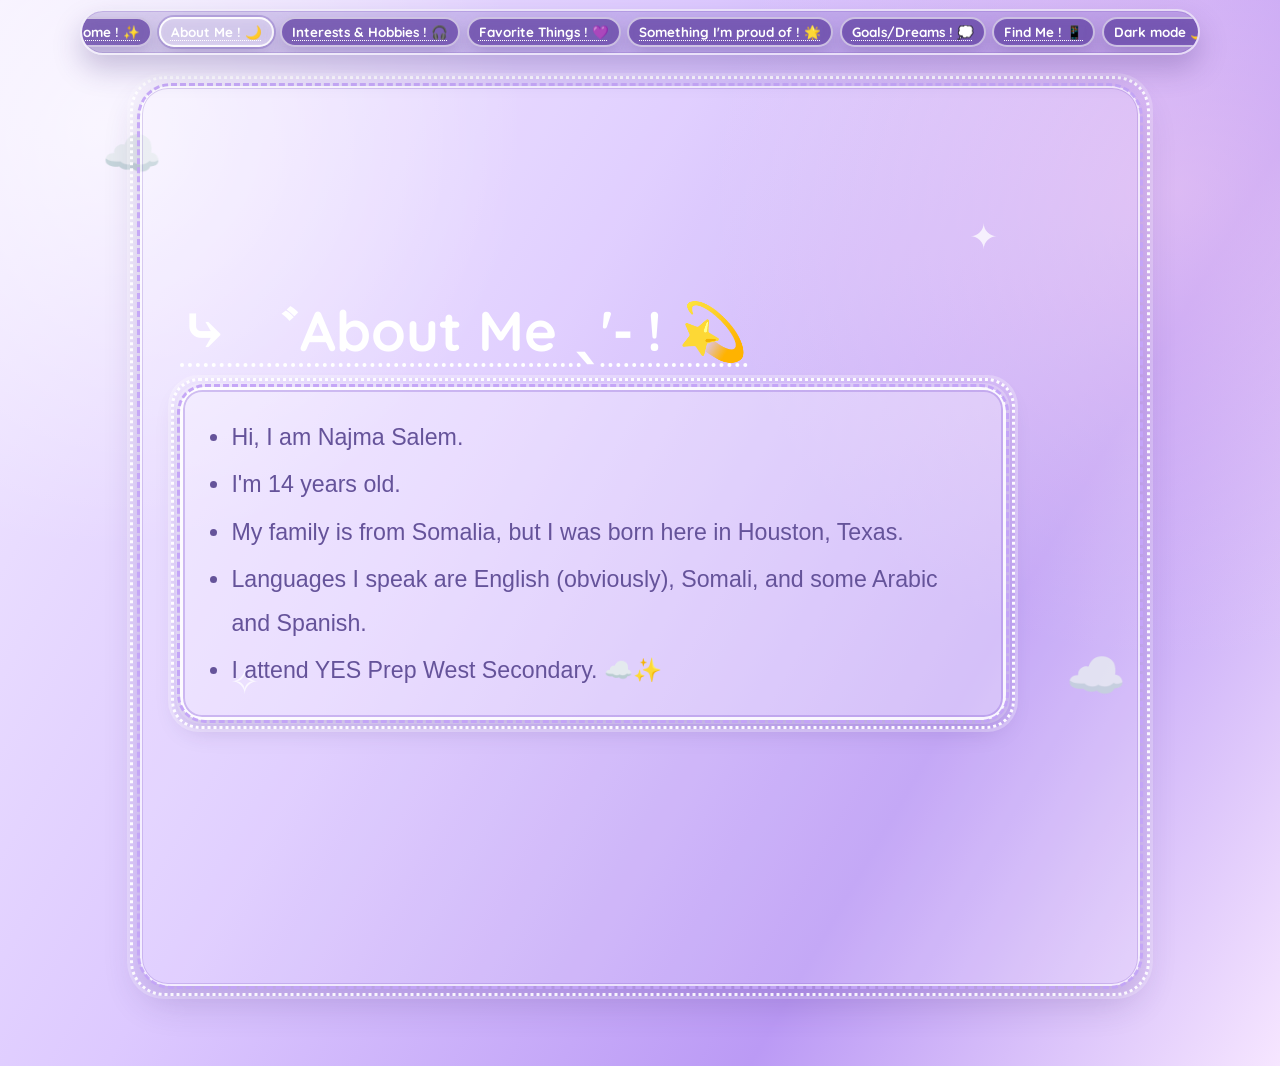
==== about.html @ e655408f "Implement page transitions, theme toggle, and add new content pages" ====
<!doctype html>
<html lang="en">
<head>
	<meta charset="utf-8" />
	<meta name="viewport" content="width=device-width,initial-scale=1" />
	<title>About Me | Najma Salem</title>
	<link rel="stylesheet" href="styles.css?v=20260612-4">
</head>
<body>
	<aside class="side-tab" aria-label="Section navigation">
		<a href="index.html" class="tab-link" data-page="index.html">Home ! ✨</a>
		<a href="about.html" class="tab-link" data-page="about.html">About Me ! 🌙</a>
		<a href="interests.html" class="tab-link" data-page="interests.html">Interests &amp; Hobbies ! 🎧</a>
		<a href="favorites.html" class="tab-link" data-page="favorites.html">Favorite Things ! 💜</a>
		<a href="proud.html" class="tab-link" data-page="proud.html">Something I'm proud of ! 🌟</a>
		<a href="goals.html" class="tab-link" data-page="goals.html">Goals/Dreams ! 💭</a>
		<a href="find-me.html" class="tab-link" data-page="find-me.html">Find Me ! 📱</a>
		<button id="theme-toggle" class="theme-toggle" type="button" aria-pressed="false">Dark mode 🌙</button>
	</aside>

	<div class="dream-cloud dream-cloud-one" aria-hidden="true">☁️</div>
	<div class="dream-cloud dream-cloud-two" aria-hidden="true">☁️</div>
	<div class="dream-star dream-star-one" aria-hidden="true">✦</div>
	<div class="dream-star dream-star-two" aria-hidden="true">✧</div>

	<main class="page-content">
		<section class="panel about-panel">
			<h2>⤷ ゛About Me ˎˊ˗ ! 💫</h2>
			<ul class="about-list">
				<li>Hi, I am Najma Salem.</li>
				<li>I'm 14 years old.</li>
				<li>My family is from Somalia, but I was born here in Houston, Texas.</li>
				<li>Languages I speak are English (obviously), Somali, and some Arabic and Spanish.</li>
				<li>I attend YES Prep West Secondary. ☁️✨</li>
			</ul>
		</section>
	</main>

	<script src="script.js?v=20260612-2"></script>
</body>
</html>
---- styles.css ----
@import url("https://fonts.cdnfonts.com/css/bittermilk");
@import url("https://fonts.cdnfonts.com/css/jojoba");
@import url("https://fonts.googleapis.com/css2?family=Quicksand:wght@400;500;700&display=swap");

:root {
  --lavender-1: #f3ecff;
  --lavender-2: #ddc9ff;
  --lavender-3: #bb9af5;
  --lavender-4: #8d6bcf;
  --dream-pink: #f6e6ff;
  --panel-bg: rgba(255, 255, 255, 0.28);
  --frame-border: rgba(255, 255, 255, 0.62);
  --frame-inner: rgba(128, 94, 194, 0.25);
  --lace-1: rgba(255, 255, 255, 0.88);
  --lace-2: rgba(195, 164, 247, 0.75);
  --text-main: #65539a;
  --text-soft: #7a67ae;
  --white: #ffffff;
}

body[data-theme="dark"] {
  --lavender-1: #161423;
  --lavender-2: #1f1b34;
  --lavender-3: #312552;
  --lavender-4: #4a3a79;
  --dream-pink: #20172f;
  --panel-bg: rgba(30, 24, 48, 0.76);
  --frame-border: rgba(192, 168, 255, 0.52);
  --frame-inner: rgba(170, 130, 255, 0.25);
  --lace-1: rgba(226, 210, 255, 0.72);
  --lace-2: rgba(171, 136, 245, 0.68);
  --text-main: #e7dcff;
  --text-soft: #cfbefd;
  --white: #f8f3ff;
}

* {
  box-sizing: border-box;
}

html {
  scroll-behavior: smooth;
}

body {
  margin: 0;
  min-height: 100vh;
  font-family: "Jojoba", "Trebuchet MS", sans-serif;
  color: var(--text-main);
  overflow-x: hidden;
  background:
    radial-gradient(circle at 8% 12%, rgba(255, 255, 255, 0.65) 0%, rgba(255, 255, 255, 0) 28%),
    radial-gradient(circle at 92% 18%, rgba(255, 218, 242, 0.45) 0%, rgba(255, 255, 255, 0) 32%),
    linear-gradient(120deg, var(--lavender-1) 0%, var(--lavender-2) 38%, var(--lavender-3) 72%, var(--dream-pink) 100%);
}

.side-tab,
.page-content,
.dream-cloud,
.dream-star {
  transition: opacity 0.26s ease, filter 0.26s ease, transform 0.26s ease;
}

body.page-transitioning .side-tab,
body.page-transitioning .page-content,
body.page-transitioning .dream-cloud,
body.page-transitioning .dream-star {
  opacity: 0;
  filter: blur(6px);
}

body.page-transitioning .page-content {
  transform: translateY(12px) scale(0.99);
}

body.page-transitioning .side-tab {
  transform: translateX(-50%) translateY(-6px);
}

.dream-cloud,
.dream-star {
  position: fixed;
  pointer-events: none;
  z-index: 1;
  opacity: 0.8;
}

.dream-cloud {
  font-size: clamp(1.8rem, 4vw, 3rem);
  animation: floatCloud 7s ease-in-out infinite;
}

.dream-star {
  color: rgba(255, 255, 255, 0.95);
  font-size: clamp(1.4rem, 3vw, 2.2rem);
  animation: twinkle 3s ease-in-out infinite;
}

.dream-cloud-one {
  top: 14%;
  left: 8%;
}

.dream-cloud-two {
  top: 72%;
  right: 12%;
  animation-delay: 1.3s;
}

.dream-star-one {
  top: 24%;
  right: 22%;
}

.dream-star-two {
  bottom: 22%;
  left: 18%;
  animation-delay: 1.1s;
}

.side-tab {
  position: fixed;
  top: 0.55rem;
  left: 50%;
  transform: translateX(-50%);
  display: flex;
  flex-direction: row;
  flex-wrap: nowrap;
  justify-content: center;
  gap: 0.42rem;
  width: min(1120px, calc(100% - 1.2rem));
  max-height: none;
  overflow-x: auto;
  overflow-y: hidden;
  padding: 0.38rem 0.45rem;
  border: 2px solid var(--frame-border);
  border-radius: 999px;
  background: rgba(112, 82, 180, 0.22);
  box-shadow: inset 0 0 0 1px var(--frame-inner), 0 14px 28px rgba(65, 40, 120, 0.25);
  backdrop-filter: blur(8px);
  z-index: 20;
}

.side-tab::before,
.side-tab::after {
  content: "";
  position: absolute;
  pointer-events: none;
  border-radius: 28px;
}

.side-tab::before {
  inset: -6px;
  border: 2px dotted var(--lace-1);
  box-shadow: 0 0 0 2px rgba(255, 255, 255, 0.2);
}

.side-tab::after {
  inset: -2px;
  border: 2px dashed var(--lace-2);
}

.tab-link {
  text-decoration-line: underline;
  text-decoration-style: dotted;
  text-decoration-color: var(--white);
  text-decoration-thickness: 0.06em;
  text-underline-offset: 0.2em;
  white-space: nowrap;
  color: var(--white);
  font-family: "Quicksand", "Trebuchet MS", sans-serif;
  font-size: 0.84rem;
  font-weight: 700;
  background: rgba(97, 66, 162, 0.72);
  border: 2px solid var(--frame-border);
  border-radius: 999px;
  padding: 0.32rem 0.62rem;
  backdrop-filter: blur(6px);
  box-shadow: inset 0 0 0 1px var(--frame-inner), 0 8px 20px rgba(65, 40, 120, 0.25);
  transition: transform 0.2s ease, background 0.2s ease;
}

.theme-toggle {
  white-space: nowrap;
  color: var(--white);
  font-family: "Quicksand", "Trebuchet MS", sans-serif;
  font-size: 0.84rem;
  font-weight: 700;
  background: rgba(97, 66, 162, 0.72);
  border: 2px solid var(--frame-border);
  border-radius: 999px;
  padding: 0.32rem 0.62rem;
  backdrop-filter: blur(6px);
  box-shadow: inset 0 0 0 1px var(--frame-inner), 0 8px 20px rgba(65, 40, 120, 0.25);
  transition: transform 0.2s ease, background 0.2s ease;
  cursor: pointer;
}

.theme-toggle:hover,
.theme-toggle:focus-visible {
  transform: translateY(-2px);
  background: rgba(93, 64, 156, 0.9);
}

body[data-theme="dark"] .theme-toggle {
  background: rgba(143, 113, 219, 0.35);
}

.tab-link:hover,
.tab-link:focus-visible {
  transform: translateY(-2px);
  background: rgba(93, 64, 156, 0.9);
}

.tab-link.active {
  background: rgba(255, 255, 255, 0.3);
  border-color: rgba(255, 255, 255, 0.9);
  box-shadow: 0 0 0 2px rgba(121, 92, 190, 0.35), 0 10px 24px rgba(65, 40, 120, 0.25);
}

.page-content {
  width: min(1000px, calc(100% - 2rem));
  margin: 0 auto;
  padding: 4.4rem 0 4rem;
  position: relative;
  z-index: 2;
}

.panel {
  position: relative;
  min-height: 100vh;
  display: grid;
  align-content: center;
  padding: 2.4rem;
  margin: 1rem 0;
  border: 2px solid var(--frame-border);
  border-radius: 28px;
  background: rgba(255, 255, 255, 0.14);
  box-shadow: inset 0 0 0 1px var(--frame-inner), 0 16px 36px rgba(58, 35, 105, 0.2);
}

.panel::before,
.panel::after {
  content: "";
  position: absolute;
  pointer-events: none;
  border-radius: 34px;
}

.panel::before {
  inset: -12px;
  border: 3px dotted rgba(255, 255, 255, 0.9);
  box-shadow: 0 0 0 3px rgba(255, 255, 255, 0.22);
}

.panel::after {
  inset: -5px;
  border: 3px dashed rgba(195, 164, 247, 0.92);
}

.home-panel {
  text-align: left;
}

.home-layout {
  display: grid;
  grid-template-columns: minmax(0, 1.15fr) minmax(220px, 0.85fr);
  align-items: center;
  gap: clamp(1.2rem, 4vw, 3.5rem);
}

.home-copy {
  max-width: 42rem;
}

.intro {
  margin: 0;
  font-size: clamp(2.1rem, 4.8vw, 3.4rem);
  color: var(--text-soft);
  letter-spacing: 0.08em;
  text-transform: uppercase;
}

.bubble-name {
  display: inline-block;
  margin: 0.6rem 0 0.6rem -0.35rem;
  font-family: "Bittermilk", "Brush Script MT", cursive;
  font-size: clamp(1.25rem, 4.4vw, 2.8rem);
  font-weight: 900;
  line-height: 1.05;
  color: var(--white);
  letter-spacing: 0.03em;
  text-shadow:
    0 2px 0 rgba(101, 61, 173, 0.9),
    0 6px 0 rgba(101, 61, 173, 0.64),
    0 14px 20px rgba(80, 50, 140, 0.42),
    0 0 24px rgba(255, 255, 255, 0.32);
  -webkit-text-stroke: 2px rgba(129, 92, 201, 0.85);
  animation: nameShimmer 4.8s ease-in-out infinite;
  transition: transform 0.35s ease, text-shadow 0.35s ease, filter 0.35s ease;
}

.bubble-name:hover,
.bubble-name:focus-visible {
  transform: translateY(-5px) rotate(-1deg) scale(1.03);
  filter: brightness(1.08) saturate(1.2);
  text-shadow:
    0 2px 0 rgba(101, 61, 173, 0.95),
    0 9px 0 rgba(101, 61, 173, 0.7),
    0 18px 28px rgba(80, 50, 140, 0.5),
    0 0 30px rgba(255, 255, 255, 0.55);
}

.subtext {
  margin: 1.65rem 0 0;
  font-size: clamp(2rem, 5.8vw, 3rem);
  font-weight: 800;
  color: var(--text-soft);
}

.home-photo {
  position: relative;
  margin: 0;
  justify-self: end;
  width: min(100%, 375px);
  aspect-ratio: 4 / 5;
  border-radius: 24px;
  overflow: visible;
  border: 3px solid rgba(255, 255, 255, 0.78);
  box-shadow: 0 18px 36px rgba(58, 35, 105, 0.28);
  background: rgba(255, 255, 255, 0.26);
  transform: translateX(-0.35rem);
}

.photo-lace {
  position: absolute;
  inset: -18px;
  pointer-events: none;
  border-radius: 35px;
  border: 2px dotted rgba(255, 255, 255, 0.95);
  box-shadow:
    0 0 0 2px rgba(255, 255, 255, 0.35),
    0 0 0 8px rgba(176, 138, 242, 0.2);
  background:
    radial-gradient(circle at 12% 30%, rgba(255, 255, 255, 0.45) 0 6px, transparent 7px),
    radial-gradient(circle at 88% 22%, rgba(255, 255, 255, 0.4) 0 6px, transparent 7px),
    radial-gradient(circle at 22% 86%, rgba(255, 255, 255, 0.32) 0 5px, transparent 6px),
    radial-gradient(circle at 82% 78%, rgba(255, 255, 255, 0.35) 0 6px, transparent 7px);
}

.home-photo::before,
.home-photo::after {
  content: "";
  position: absolute;
  pointer-events: none;
  border-radius: 30px;
}

.home-photo::before {
  inset: -12px;
  border: 3px dotted rgba(255, 255, 255, 0.95);
  box-shadow: 0 0 0 3px rgba(255, 255, 255, 0.24);
}

.home-photo::after {
  inset: -6px;
  border: 3px dashed rgba(195, 164, 247, 0.95);
}

.home-photo img {
  width: 100%;
  height: 100%;
  object-fit: cover;
  display: block;
  border-radius: 20px;
}

.about-panel {
  padding-bottom: 6rem;
}

.about-panel h2 {
  margin: 0 0 1rem;
  font-family: "Quicksand", "Trebuchet MS", sans-serif;
  font-size: clamp(2.3rem, 4.8vw, 3.5rem);
  color: var(--white);
  text-decoration-line: underline;
  text-decoration-style: dotted;
  text-decoration-color: var(--white);
  text-decoration-thickness: 0.07em;
  text-underline-offset: 0.22em;
}

.about-panel p {
  position: relative;
  max-width: 64ch;
  font-size: 1.45rem;
  line-height: 1.9;
  color: var(--text-main);
  background: var(--panel-bg);
  border: 2px solid var(--frame-border);
  border-radius: 22px;
  padding: 1.35rem 1.5rem;
  box-shadow: inset 0 0 0 1px var(--frame-inner), 0 10px 24px rgba(58, 35, 105, 0.18);
}

.about-panel ul.about-list {
  position: relative;
  max-width: 64ch;
  margin: 0;
  padding: 1.35rem 1.5rem 1.35rem 3rem;
  font-size: 1.45rem;
  line-height: 1.9;
  color: var(--text-main);
  background: var(--panel-bg);
  border: 3px solid rgba(255, 255, 255, 0.86);
  border-radius: 22px;
  box-shadow:
    inset 0 0 0 2px rgba(150, 114, 218, 0.38),
    0 10px 24px rgba(58, 35, 105, 0.18),
    0 0 0 4px rgba(255, 255, 255, 0.26);
}

.about-panel ul.about-list li {
  margin: 0.2rem 0;
}

.about-panel p::before,
.about-panel p::after {
  content: "";
  position: absolute;
  pointer-events: none;
  border-radius: 28px;
}

.about-panel p::before {
  inset: -10px;
  border: 2px dotted var(--lace-1);
  box-shadow: 0 0 0 2px rgba(255, 255, 255, 0.25);
}

.about-panel p::after {
  inset: -5px;
  border: 2px dashed var(--lace-2);
}

.about-panel ul.about-list::before,
.about-panel ul.about-list::after {
  content: "";
  position: absolute;
  pointer-events: none;
  border-radius: 28px;
}

.about-panel ul.about-list::before {
  inset: -12px;
  border: 3px dotted rgba(255, 255, 255, 0.95);
  box-shadow: 0 0 0 3px rgba(255, 255, 255, 0.28);
}

.about-panel ul.about-list::after {
  inset: -6px;
  border: 3px dashed rgba(195, 164, 247, 0.95);
}

.about-panel a {
  color: var(--white);
  font-weight: 700;
  text-decoration-color: rgba(255, 255, 255, 0.9);
  text-underline-offset: 0.15em;
}

.about-panel a:hover,
.about-panel a:focus-visible {
  color: #fdf3ff;
}

@keyframes nameShimmer {
  0%,
  100% {
    filter: brightness(1) saturate(1);
    text-shadow:
      0 2px 0 rgba(101, 61, 173, 0.9),
      0 6px 0 rgba(101, 61, 173, 0.64),
      0 14px 20px rgba(80, 50, 140, 0.42),
      0 0 24px rgba(255, 255, 255, 0.32);
  }
  50% {
    filter: brightness(1.06) saturate(1.12);
    text-shadow:
      0 2px 0 rgba(101, 61, 173, 0.95),
      0 7px 0 rgba(101, 61, 173, 0.72),
      0 16px 24px rgba(80, 50, 140, 0.5),
      0 0 30px rgba(255, 255, 255, 0.5);
  }
}

@keyframes floatCloud {
  0%,
  100% {
    transform: translateY(0px);
  }
  50% {
    transform: translateY(-10px);
  }
}

@keyframes twinkle {
  0%,
  100% {
    opacity: 0.4;
    transform: scale(0.95);
  }
  50% {
    opacity: 1;
    transform: scale(1.12);
  }
}

@media (max-width: 760px) {
  .side-tab {
    top: auto;
    bottom: 1rem;
    left: 50%;
    right: auto;
    transform: translateX(-50%);
    flex-direction: row;
    flex-wrap: nowrap;
    max-width: calc(100% - 1rem);
    max-height: none;
    width: auto;
    overflow-x: auto;
    overflow-y: hidden;
    background: rgba(106, 76, 170, 0.25);
    border: 2px solid var(--frame-border);
    border-radius: 999px;
    padding: 0.45rem;
  }

  .side-tab::before,
  .side-tab::after {
    content: none;
  }

  .tab-link {
    padding: 0.55rem 0.9rem;
    font-size: 1rem;
  }

  .theme-toggle {
    padding: 0.55rem 0.9rem;
    font-size: 1rem;
  }

  .tab-link:hover,
  .tab-link:focus-visible {
    transform: none;
  }

  .theme-toggle:hover,
  .theme-toggle:focus-visible {
    transform: none;
  }

  .panel {
    padding: 1.6rem;
  }

  .page-content {
    width: min(1000px, calc(100% - 1.25rem));
    margin: 0 auto;
    padding: 2rem 0 4rem;
  }

  .home-layout {
    grid-template-columns: minmax(0, 1fr) minmax(130px, 220px);
    gap: 1rem;
  }

  .home-copy {
    text-align: left;
  }

  .intro {
    letter-spacing: 0.04em;
    font-size: clamp(1.6rem, 8vw, 2.4rem);
  }

  .home-photo {
    justify-self: end;
    width: min(100%, 240px);
    transform: none;
  }

  .photo-lace {
    inset: -12px;
  }
}

@media (prefers-reduced-motion: reduce) {
  .bubble-name {
    animation: none;
  }

  .side-tab,
  .page-content,
  .dream-cloud,
  .dream-star {
    transition: none;
  }
}
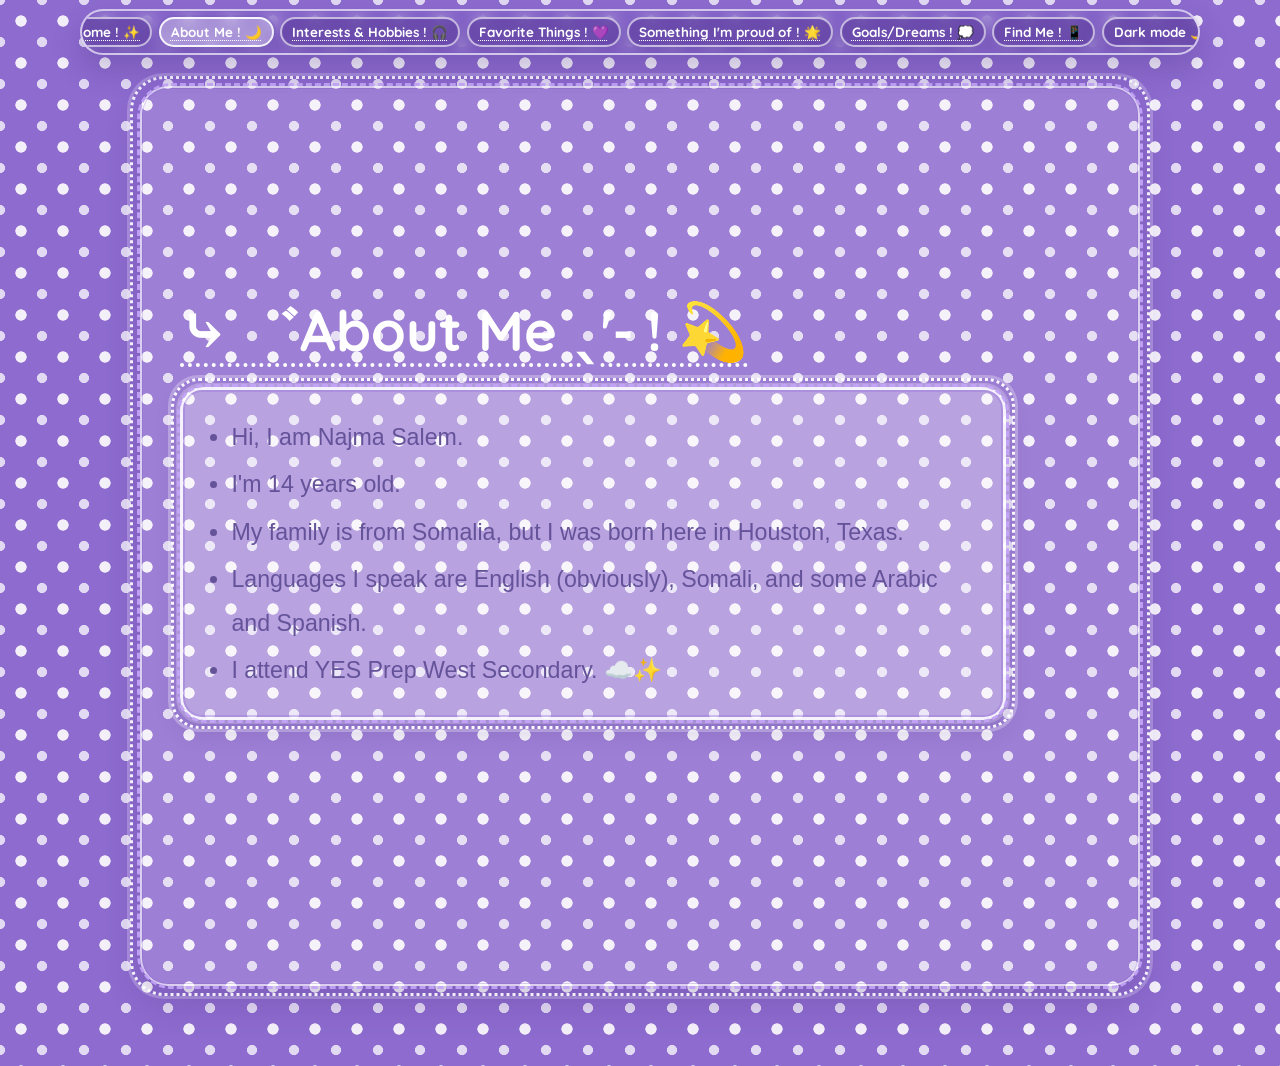
==== commit 59cf18bb: "Update styling and page visuals" ====
--- a/about.html
+++ b/about.html
@@ -18,11 +18,6 @@
 		<button id="theme-toggle" class="theme-toggle" type="button" aria-pressed="false">Dark mode 🌙</button>
 	</aside>
 
-	<div class="dream-cloud dream-cloud-one" aria-hidden="true">☁️</div>
-	<div class="dream-cloud dream-cloud-two" aria-hidden="true">☁️</div>
-	<div class="dream-star dream-star-one" aria-hidden="true">✦</div>
-	<div class="dream-star dream-star-two" aria-hidden="true">✧</div>
-
 	<main class="page-content">
 		<section class="panel about-panel">
 			<h2>⤷ ゛About Me ˎˊ˗ ! 💫</h2>
--- a/styles.css
+++ b/styles.css
@@ -48,10 +48,12 @@
   font-family: "Jojoba", "Trebuchet MS", sans-serif;
   color: var(--text-main);
   overflow-x: hidden;
-  background:
-    radial-gradient(circle at 8% 12%, rgba(255, 255, 255, 0.65) 0%, rgba(255, 255, 255, 0) 28%),
-    radial-gradient(circle at 92% 18%, rgba(255, 218, 242, 0.45) 0%, rgba(255, 255, 255, 0) 32%),
-    linear-gradient(120deg, var(--lavender-1) 0%, var(--lavender-2) 38%, var(--lavender-3) 72%, var(--dream-pink) 100%);
+  background-color: var(--lavender-4);
+  background-image:
+    radial-gradient(circle, rgba(255, 255, 255, 0.9) 18%, rgba(255, 255, 255, 0) 20%),
+    radial-gradient(circle, rgba(255, 255, 255, 0.75) 16%, rgba(255, 255, 255, 0) 18%);
+  background-size: 42px 42px, 42px 42px;
+  background-position: 0 0, 21px 21px;
 }
 
 .side-tab,
@@ -300,8 +302,29 @@
   transition: transform 0.35s ease, text-shadow 0.35s ease, filter 0.35s ease;
 }
 
+.intro,
+.subtext,
+.panel h2 {
+  transition: transform 0.35s ease, text-shadow 0.35s ease, filter 0.35s ease;
+}
+
 .bubble-name:hover,
 .bubble-name:focus-visible {
+  transform: translateY(-5px) rotate(-1deg) scale(1.03);
+  filter: brightness(1.08) saturate(1.2);
+  text-shadow:
+    0 2px 0 rgba(101, 61, 173, 0.95),
+    0 9px 0 rgba(101, 61, 173, 0.7),
+    0 18px 28px rgba(80, 50, 140, 0.5),
+    0 0 30px rgba(255, 255, 255, 0.55);
+}
+
+.intro:hover,
+.intro:focus-visible,
+.subtext:hover,
+.subtext:focus-visible,
+.panel h2:hover,
+.panel h2:focus-visible {
   transform: translateY(-5px) rotate(-1deg) scale(1.03);
   filter: brightness(1.08) saturate(1.2);
   text-shadow:
@@ -379,7 +402,7 @@
   padding-bottom: 6rem;
 }
 
-.about-panel h2 {
+.panel h2 {
   margin: 0 0 1rem;
   font-family: "Quicksand", "Trebuchet MS", sans-serif;
   font-size: clamp(2.3rem, 4.8vw, 3.5rem);
@@ -595,6 +618,7 @@
   .photo-lace {
     inset: -12px;
   }
+
 }
 
 @media (prefers-reduced-motion: reduce) {
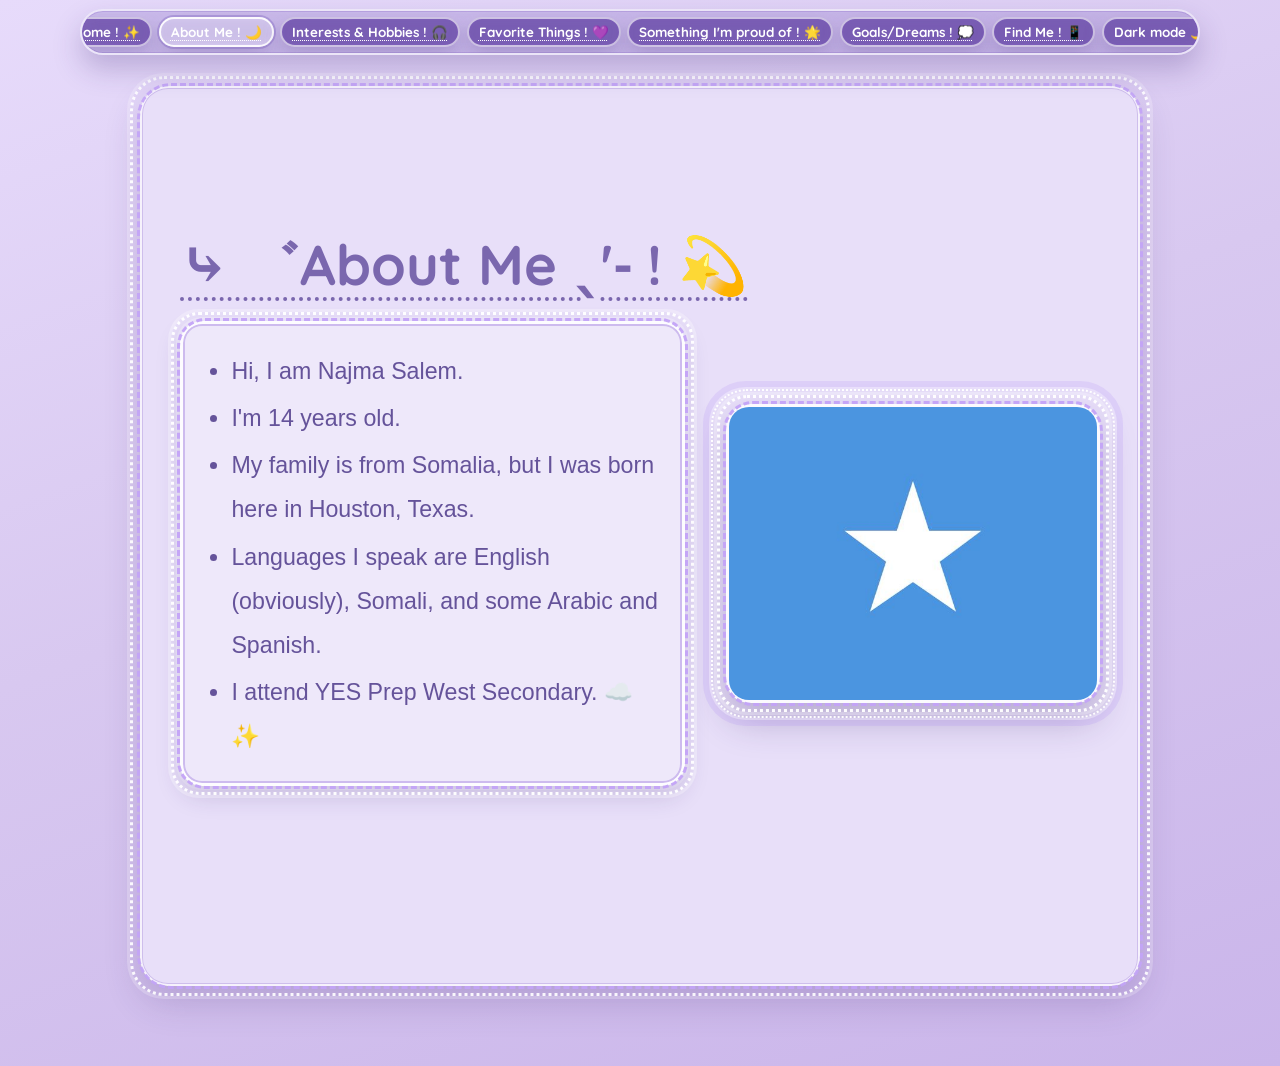
==== commit 891cc9f5: "Update website content and styles" ====
--- a/about.html
+++ b/about.html
@@ -21,13 +21,20 @@
 	<main class="page-content">
 		<section class="panel about-panel">
 			<h2>⤷ ゛About Me ˎˊ˗ ! 💫</h2>
-			<ul class="about-list">
-				<li>Hi, I am Najma Salem.</li>
-				<li>I'm 14 years old.</li>
-				<li>My family is from Somalia, but I was born here in Houston, Texas.</li>
-				<li>Languages I speak are English (obviously), Somali, and some Arabic and Spanish.</li>
-				<li>I attend YES Prep West Secondary. ☁️✨</li>
-			</ul>
+			<div class="about-layout">
+				<ul class="about-list">
+					<li>Hi, I am Najma Salem.</li>
+					<li>I'm 14 years old.</li>
+					<li>My family is from Somalia, but I was born here in Houston, Texas.  </li>
+					<li>Languages I speak are English (obviously), Somali, and some Arabic and Spanish.</li>
+					<li>I attend YES Prep West Secondary. ☁️✨</li>
+				</ul>
+
+				<figure class="home-photo about-photo">
+					<span class="photo-lace" aria-hidden="true"></span>
+					<img src="pictures/5ta Somali.jpg" alt="Najma in Somali cultural attire" loading="lazy">
+				</figure>
+			</div>
 		</section>
 	</main>
 
--- a/styles.css
+++ b/styles.css
@@ -8,6 +8,8 @@
   --lavender-3: #bb9af5;
   --lavender-4: #8d6bcf;
   --dream-pink: #f6e6ff;
+  --page-bg: linear-gradient(160deg, #e7dbfb 0%, #d8c8f0 45%, #cab5ea 100%);
+  --panel-solid: #e8dff9;
   --panel-bg: rgba(255, 255, 255, 0.28);
   --frame-border: rgba(255, 255, 255, 0.62);
   --frame-inner: rgba(128, 94, 194, 0.25);
@@ -24,6 +26,8 @@
   --lavender-3: #312552;
   --lavender-4: #4a3a79;
   --dream-pink: #20172f;
+  --page-bg: linear-gradient(165deg, #131022 0%, #1a1430 46%, #241a42 100%);
+  --panel-solid: #21183a;
   --panel-bg: rgba(30, 24, 48, 0.76);
   --frame-border: rgba(192, 168, 255, 0.52);
   --frame-inner: rgba(170, 130, 255, 0.25);
@@ -48,12 +52,7 @@
   font-family: "Jojoba", "Trebuchet MS", sans-serif;
   color: var(--text-main);
   overflow-x: hidden;
-  background-color: var(--lavender-4);
-  background-image:
-    radial-gradient(circle, rgba(255, 255, 255, 0.9) 18%, rgba(255, 255, 255, 0) 20%),
-    radial-gradient(circle, rgba(255, 255, 255, 0.75) 16%, rgba(255, 255, 255, 0) 18%);
-  background-size: 42px 42px, 42px 42px;
-  background-position: 0 0, 21px 21px;
+  background: var(--page-bg);
 }
 
 .side-tab,
@@ -237,7 +236,7 @@
   margin: 1rem 0;
   border: 2px solid var(--frame-border);
   border-radius: 28px;
-  background: rgba(255, 255, 255, 0.14);
+  background: var(--panel-solid);
   box-shadow: inset 0 0 0 1px var(--frame-inner), 0 16px 36px rgba(58, 35, 105, 0.2);
 }
 
@@ -398,18 +397,111 @@
   border-radius: 20px;
 }
 
+.home-panel .home-photo {
+  background: linear-gradient(160deg, #efe5ff 0%, #dfccff 52%, #c9b0f4 100%);
+}
+
+.home-panel .photo-lace {
+  background: none;
+}
+
+.home-panel .home-photo img {
+  mix-blend-mode: multiply;
+  opacity: 0.98;
+}
+
+.interests-layout {
+  display: grid;
+  grid-template-columns: minmax(0, 1.2fr) minmax(180px, 0.8fr);
+  align-items: center;
+  gap: clamp(1.2rem, 3vw, 2.8rem);
+}
+
+.interests-copy {
+  min-width: 0;
+}
+
+.interests-photo {
+  justify-self: end;
+  width: min(100%, 300px);
+  aspect-ratio: 1 / 1;
+  border-radius: 999px;
+  transform: none;
+}
+
+.interests-photo .photo-lace {
+  inset: -16px;
+  border-radius: 999px;
+}
+
+.interests-photo::before,
+.interests-photo::after {
+  border-radius: 999px;
+}
+
+.interests-photo img {
+  border-radius: 999px;
+  object-position: center 30%;
+}
+
 .about-panel {
   padding-bottom: 6rem;
+}
+
+.about-layout {
+  display: grid;
+  grid-template-columns: minmax(0, 1.15fr) minmax(220px, 0.85fr);
+  align-items: center;
+  gap: clamp(1.2rem, 3.2vw, 2.8rem);
+}
+
+.about-photo {
+  justify-self: end;
+  width: min(100%, 400px);
+  aspect-ratio: 5 / 4;
+  transform: none;
+}
+
+.about-photo img {
+  object-position: center 20%;
+}
+
+.about-photo .photo-lace {
+  background: none;
+}
+
+.goals-layout {
+  display: grid;
+  grid-template-columns: minmax(0, 1.15fr) minmax(220px, 0.85fr);
+  align-items: center;
+  gap: clamp(1.2rem, 3.2vw, 2.8rem);
+}
+
+.goals-photo {
+  justify-self: end;
+  width: min(100%, 400px);
+  aspect-ratio: 5 / 4;
+  transform: none;
+}
+
+.goals-photo .photo-lace {
+  background: none;
+}
+
+.goals-photo img {
+  object-position: center;
+  mix-blend-mode: normal;
+  opacity: 1;
 }
 
 .panel h2 {
   margin: 0 0 1rem;
   font-family: "Quicksand", "Trebuchet MS", sans-serif;
   font-size: clamp(2.3rem, 4.8vw, 3.5rem);
-  color: var(--white);
+  color: var(--text-soft);
   text-decoration-line: underline;
   text-decoration-style: dotted;
-  text-decoration-color: var(--white);
+  text-decoration-color: var(--text-soft);
   text-decoration-thickness: 0.07em;
   text-underline-offset: 0.22em;
 }
@@ -619,6 +711,36 @@
     inset: -12px;
   }
 
+  .interests-layout {
+    grid-template-columns: 1fr;
+    gap: 1.4rem;
+  }
+
+  .about-layout {
+    grid-template-columns: 1fr;
+    gap: 1.5rem;
+  }
+
+  .about-photo {
+    justify-self: center;
+    width: min(100%, 285px);
+  }
+
+  .goals-layout {
+    grid-template-columns: 1fr;
+    gap: 1.5rem;
+  }
+
+  .goals-photo {
+    justify-self: center;
+    width: min(100%, 285px);
+  }
+
+  .interests-photo {
+    justify-self: center;
+    width: min(100%, 230px);
+  }
+
 }
 
 @media (prefers-reduced-motion: reduce) {
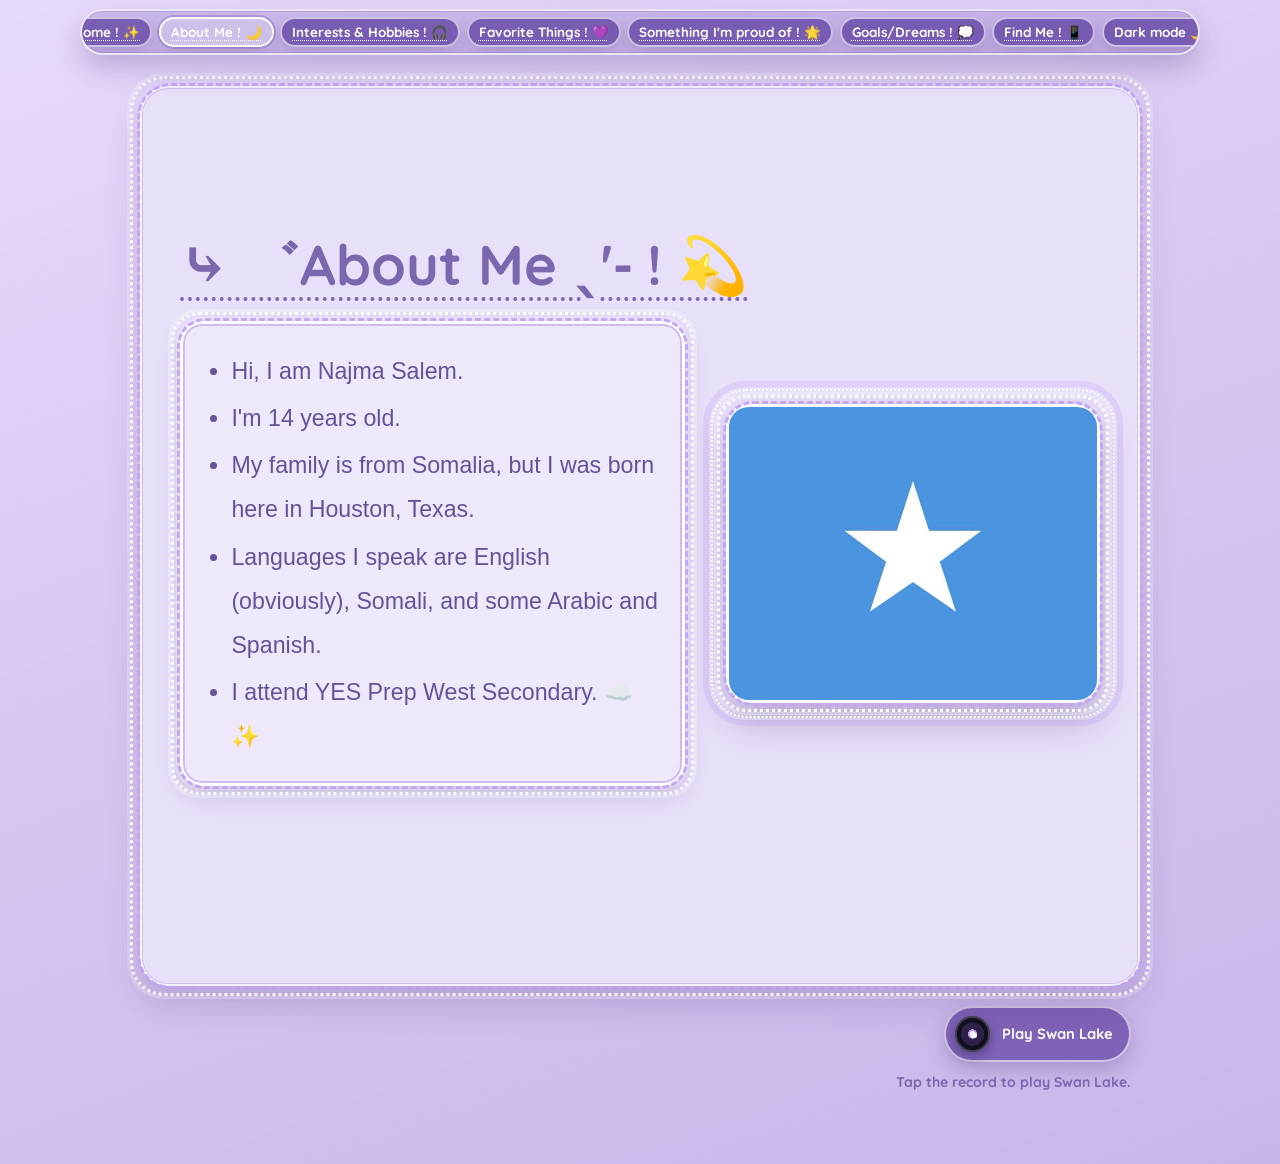
==== commit 9cea66ef: "Enable Swan Lake record player on all pages" ====
--- a/about.html
+++ b/about.html
@@ -4,7 +4,7 @@
 	<meta charset="utf-8" />
 	<meta name="viewport" content="width=device-width,initial-scale=1" />
 	<title>About Me | Najma Salem</title>
-	<link rel="stylesheet" href="styles.css?v=20260612-4">
+	<link rel="stylesheet" href="styles.css?v=20260618-2">
 </head>
 <body>
 	<aside class="side-tab" aria-label="Section navigation">
@@ -38,6 +38,6 @@
 		</section>
 	</main>
 
-	<script src="script.js?v=20260612-2"></script>
+	<script src="script.js?v=20260618-2"></script>
 </body>
 </html>
--- a/styles.css
+++ b/styles.css
@@ -410,6 +410,74 @@
   opacity: 0.98;
 }
 
+.record-player-dock {
+  display: flex;
+  flex-direction: column;
+  align-items: flex-end;
+  gap: 0.65rem;
+  margin: 1.2rem 0 0.6rem;
+  padding-right: 0.55rem;
+}
+
+.record-player {
+  display: inline-flex;
+  align-items: center;
+  gap: 0.75rem;
+  padding: 0.55rem 1rem 0.55rem 0.55rem;
+  color: var(--white);
+  font-family: "Quicksand", "Trebuchet MS", sans-serif;
+  font-size: 0.92rem;
+  font-weight: 700;
+  border: 2px solid var(--frame-border);
+  border-radius: 999px;
+  background: rgba(97, 66, 162, 0.72);
+  box-shadow: inset 0 0 0 1px var(--frame-inner), 0 8px 20px rgba(65, 40, 120, 0.25);
+  cursor: pointer;
+  transition: transform 0.2s ease, background 0.2s ease;
+}
+
+.record-player:hover,
+.record-player:focus-visible {
+  transform: translateY(-2px);
+  background: rgba(93, 64, 156, 0.9);
+}
+
+.record-player-disc {
+  position: relative;
+  width: 2.2rem;
+  height: 2.2rem;
+  border-radius: 50%;
+  background:
+    radial-gradient(circle at center, #f8f0ff 0 11%, #bf9ef2 12% 18%, #2d2148 19% 46%, #120f1f 47% 100%);
+  box-shadow:
+    inset 0 0 0 2px rgba(255, 255, 255, 0.2),
+    0 4px 12px rgba(34, 20, 64, 0.4);
+}
+
+.record-player-disc::after {
+  content: "";
+  position: absolute;
+  inset: 46% auto auto 46%;
+  width: 0.36rem;
+  height: 0.36rem;
+  border-radius: 50%;
+  background: #ffffff;
+}
+
+.record-player.playing .record-player-disc {
+  animation: spinRecord 1.25s linear infinite;
+}
+
+.record-player-status {
+  margin: 0;
+  max-width: 25rem;
+  text-align: right;
+  font-family: "Quicksand", "Trebuchet MS", sans-serif;
+  font-size: 0.88rem;
+  font-weight: 700;
+  color: var(--text-soft);
+}
+
 .interests-layout {
   display: grid;
   grid-template-columns: minmax(0, 1.2fr) minmax(180px, 0.8fr);
@@ -629,6 +697,15 @@
   50% {
     opacity: 1;
     transform: scale(1.12);
+  }
+}
+
+@keyframes spinRecord {
+  from {
+    transform: rotate(0deg);
+  }
+  to {
+    transform: rotate(360deg);
   }
 }
 
@@ -741,10 +818,24 @@
     width: min(100%, 230px);
   }
 
+  .record-player-dock {
+    align-items: center;
+    margin-bottom: 5.8rem;
+    padding-right: 0;
+  }
+
+  .record-player-status {
+    text-align: center;
+  }
+
 }
 
 @media (prefers-reduced-motion: reduce) {
   .bubble-name {
+    animation: none;
+  }
+
+  .record-player.playing .record-player-disc {
     animation: none;
   }
 
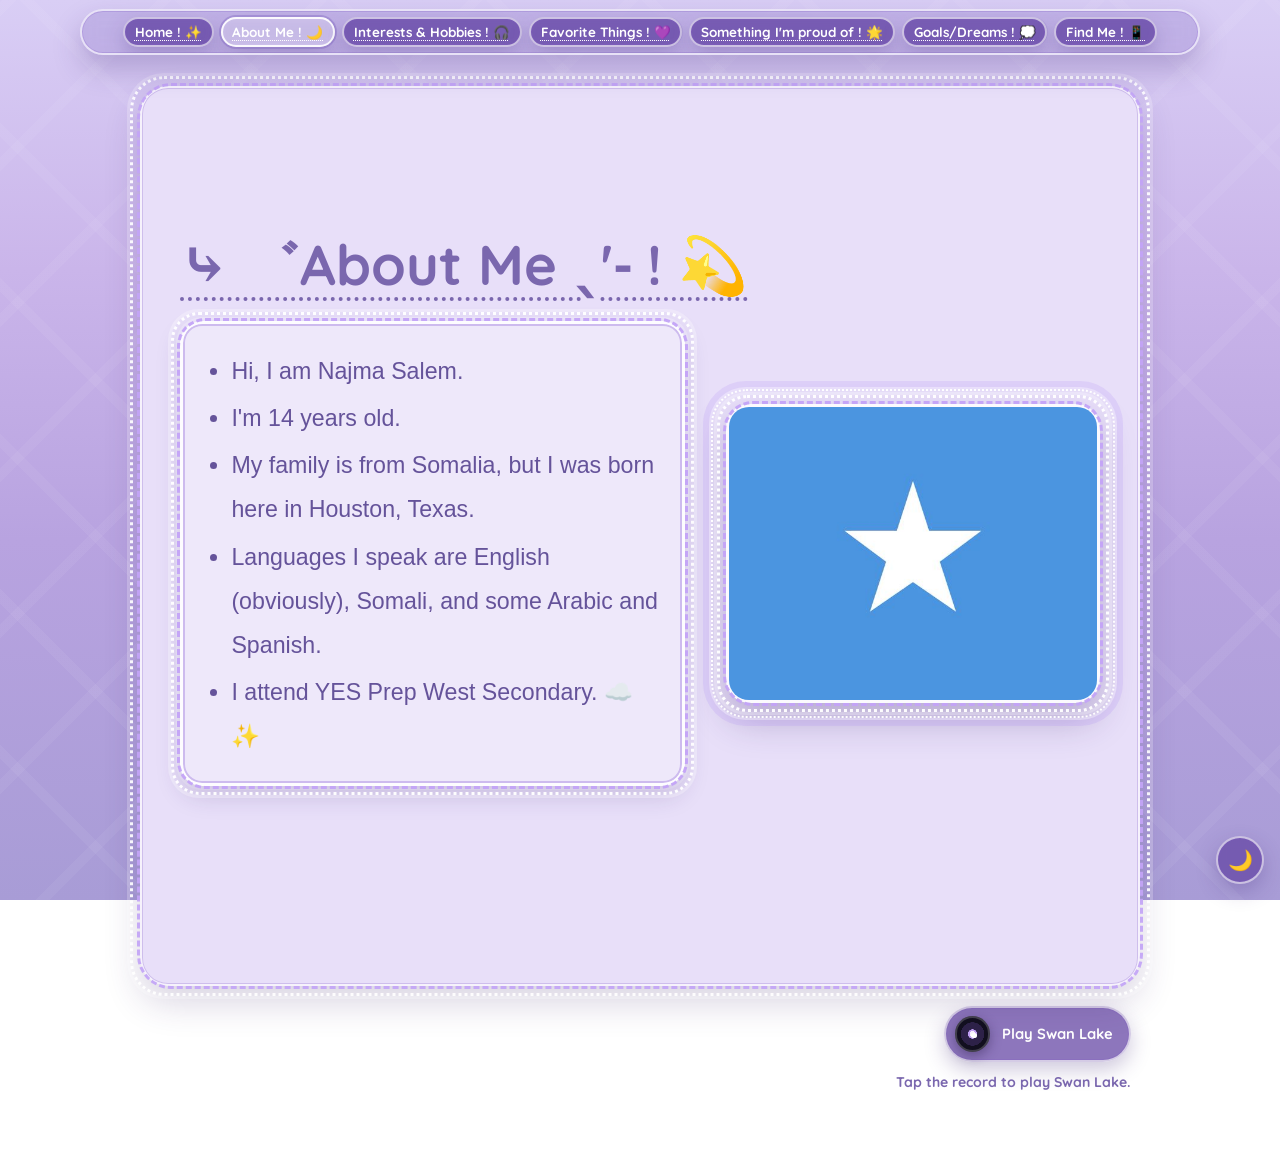
==== commit 330b4da1: "Add cloud emoji background, image hover captions, and theme toggle repositioning" ====
--- a/about.html
+++ b/about.html
@@ -4,7 +4,7 @@
 	<meta charset="utf-8" />
 	<meta name="viewport" content="width=device-width,initial-scale=1" />
 	<title>About Me | Najma Salem</title>
-	<link rel="stylesheet" href="styles.css?v=20260618-2">
+	<link rel="stylesheet" href="styles.css?v=20260618-5">
 </head>
 <body>
 	<aside class="side-tab" aria-label="Section navigation">
@@ -15,7 +15,6 @@
 		<a href="proud.html" class="tab-link" data-page="proud.html">Something I'm proud of ! 🌟</a>
 		<a href="goals.html" class="tab-link" data-page="goals.html">Goals/Dreams ! 💭</a>
 		<a href="find-me.html" class="tab-link" data-page="find-me.html">Find Me ! 📱</a>
-		<button id="theme-toggle" class="theme-toggle" type="button" aria-pressed="false">Dark mode 🌙</button>
 	</aside>
 
 	<main class="page-content">
@@ -33,11 +32,14 @@
 				<figure class="home-photo about-photo">
 					<span class="photo-lace" aria-hidden="true"></span>
 					<img src="pictures/5ta Somali.jpg" alt="Najma in Somali cultural attire" loading="lazy">
+					<figcaption class="image-caption">Me in traditional Somali clothing</figcaption>
 				</figure>
 			</div>
 		</section>
 	</main>
 
-	<script src="script.js?v=20260618-2"></script>
+	<button id="theme-toggle" class="theme-toggle floating-theme-toggle" type="button" aria-pressed="false" aria-label="Switch to dark mode">🌙</button>
+
+	<script src="script.js?v=20260618-3"></script>
 </body>
 </html>
--- a/styles.css
+++ b/styles.css
@@ -8,7 +8,11 @@
   --lavender-3: #bb9af5;
   --lavender-4: #8d6bcf;
   --dream-pink: #f6e6ff;
-  --page-bg: linear-gradient(160deg, #e7dbfb 0%, #d8c8f0 45%, #cab5ea 100%);
+  --page-bg: 
+    repeating-linear-gradient(45deg, transparent, transparent 100px, rgba(255, 255, 255, 0.05) 100px, rgba(255, 255, 255, 0.05) 110px),
+    repeating-linear-gradient(-45deg, transparent, transparent 100px, rgba(255, 255, 255, 0.05) 100px, rgba(255, 255, 255, 0.05) 110px),
+    linear-gradient(180deg, #d9cef5 0%, #cab5ea 30%, #b8a3e0 60%, #a89cd6 100%);
+  --page-bg-attachment: fixed;
   --panel-solid: #e8dff9;
   --panel-bg: rgba(255, 255, 255, 0.28);
   --frame-border: rgba(255, 255, 255, 0.62);
@@ -26,7 +30,11 @@
   --lavender-3: #312552;
   --lavender-4: #4a3a79;
   --dream-pink: #20172f;
-  --page-bg: linear-gradient(165deg, #131022 0%, #1a1430 46%, #241a42 100%);
+  --page-bg: 
+    repeating-linear-gradient(45deg, transparent, transparent 100px, rgba(100, 80, 160, 0.03) 100px, rgba(100, 80, 160, 0.03) 110px),
+    repeating-linear-gradient(-45deg, transparent, transparent 100px, rgba(100, 80, 160, 0.03) 100px, rgba(100, 80, 160, 0.03) 110px),
+    linear-gradient(180deg, #1a1430 0%, #241a42 30%, #2a1f4d 60%, #1f1640 100%);
+  --page-bg-attachment: fixed;
   --panel-solid: #21183a;
   --panel-bg: rgba(30, 24, 48, 0.76);
   --frame-border: rgba(192, 168, 255, 0.52);
@@ -53,6 +61,7 @@
   color: var(--text-main);
   overflow-x: hidden;
   background: var(--page-bg);
+  background-attachment: fixed;
 }
 
 .side-tab,
@@ -83,12 +92,13 @@
   position: fixed;
   pointer-events: none;
   z-index: 1;
-  opacity: 0.8;
+  opacity: 0.6;
 }
 
 .dream-cloud {
-  font-size: clamp(1.8rem, 4vw, 3rem);
+  font-size: clamp(2.5rem, 8vw, 5rem);
   animation: floatCloud 7s ease-in-out infinite;
+  text-shadow: 0 4px 12px rgba(0, 0, 0, 0.1);
 }
 
 .dream-star {
@@ -195,6 +205,22 @@
   box-shadow: inset 0 0 0 1px var(--frame-inner), 0 8px 20px rgba(65, 40, 120, 0.25);
   transition: transform 0.2s ease, background 0.2s ease;
   cursor: pointer;
+}
+
+.floating-theme-toggle {
+  position: fixed;
+  right: 1rem;
+  bottom: 1rem;
+  width: 3rem;
+  height: 3rem;
+  padding: 0;
+  display: inline-flex;
+  align-items: center;
+  justify-content: center;
+  font-size: 1.25rem;
+  line-height: 1;
+  border-radius: 999px;
+  z-index: 32;
 }
 
 .theme-toggle:hover,
@@ -352,6 +378,12 @@
   box-shadow: 0 18px 36px rgba(58, 35, 105, 0.28);
   background: rgba(255, 255, 255, 0.26);
   transform: translateX(-0.35rem);
+  transition: all 0.3s ease;
+}
+
+.home-photo:hover {
+  box-shadow: 0 24px 48px rgba(58, 35, 105, 0.35);
+  transform: translateX(-0.35rem) scale(1.02);
 }
 
 .photo-lace {
@@ -397,6 +429,30 @@
   border-radius: 20px;
 }
 
+.image-caption {
+  position: absolute;
+  inset: 0;
+  display: flex;
+  align-items: flex-end;
+  justify-content: center;
+  padding: 1.5rem 1rem;
+  margin: 0;
+  border-radius: 20px;
+  background: rgba(101, 61, 173, 0.92);
+  color: var(--white);
+  font-family: "Quicksand", "Trebuchet MS", sans-serif;
+  font-size: 1rem;
+  font-weight: 700;
+  text-align: center;
+  opacity: 0;
+  pointer-events: none;
+  transition: opacity 0.3s ease;
+}
+
+.home-photo:hover .image-caption {
+  opacity: 1;
+}
+
 .home-panel .home-photo {
   background: linear-gradient(160deg, #efe5ff 0%, #dfccff 52%, #c9b0f4 100%);
 }
@@ -557,6 +613,72 @@
 }
 
 .goals-photo img {
+  object-position: center;
+  mix-blend-mode: normal;
+  opacity: 1;
+}
+
+.proud-layout {
+  display: grid;
+  grid-template-columns: minmax(0, 1.15fr) minmax(220px, 0.85fr);
+  align-items: center;
+  gap: clamp(1.2rem, 3.2vw, 2.8rem);
+}
+
+.proud-photo {
+  justify-self: end;
+  width: min(100%, 300px);
+  aspect-ratio: 1 / 1;
+  border-radius: 999px;
+  transform: none;
+}
+
+.proud-photo .photo-lace {
+  inset: -16px;
+  border-radius: 999px;
+  background: none;
+}
+
+.proud-photo::before,
+.proud-photo::after {
+  border-radius: 999px;
+}
+
+.proud-photo img {
+  border-radius: 999px;
+  object-position: center;
+  mix-blend-mode: normal;
+  opacity: 1;
+}
+
+.favorites-layout {
+  display: grid;
+  grid-template-columns: minmax(0, 1.15fr) minmax(220px, 0.85fr);
+  align-items: center;
+  gap: clamp(1.2rem, 3.2vw, 2.8rem);
+}
+
+.favorites-photo {
+  justify-self: end;
+  width: min(100%, 300px);
+  aspect-ratio: 1 / 1;
+  border-radius: 999px;
+  transform: none;
+}
+
+.favorites-photo .photo-lace {
+  inset: -16px;
+  border-radius: 999px;
+  background: none;
+}
+
+.favorites-photo::before,
+.favorites-photo::after {
+  border-radius: 999px;
+}
+
+.favorites-photo img {
+  border-radius: 999px;
   object-position: center;
   mix-blend-mode: normal;
   opacity: 1;
@@ -744,6 +866,15 @@
     font-size: 1rem;
   }
 
+  .floating-theme-toggle {
+    right: 0.85rem;
+    bottom: 6rem;
+    width: 2.8rem;
+    height: 2.8rem;
+    padding: 0;
+    font-size: 1.1rem;
+  }
+
   .tab-link:hover,
   .tab-link:focus-visible {
     transform: none;
@@ -811,6 +942,26 @@
   .goals-photo {
     justify-self: center;
     width: min(100%, 285px);
+  }
+
+  .proud-layout {
+    grid-template-columns: 1fr;
+    gap: 1.5rem;
+  }
+
+  .favorites-layout {
+    grid-template-columns: 1fr;
+    gap: 1.5rem;
+  }
+
+  .proud-photo {
+    justify-self: center;
+    width: min(100%, 230px);
+  }
+
+  .favorites-photo {
+    justify-self: center;
+    width: min(100%, 230px);
   }
 
   .interests-photo {
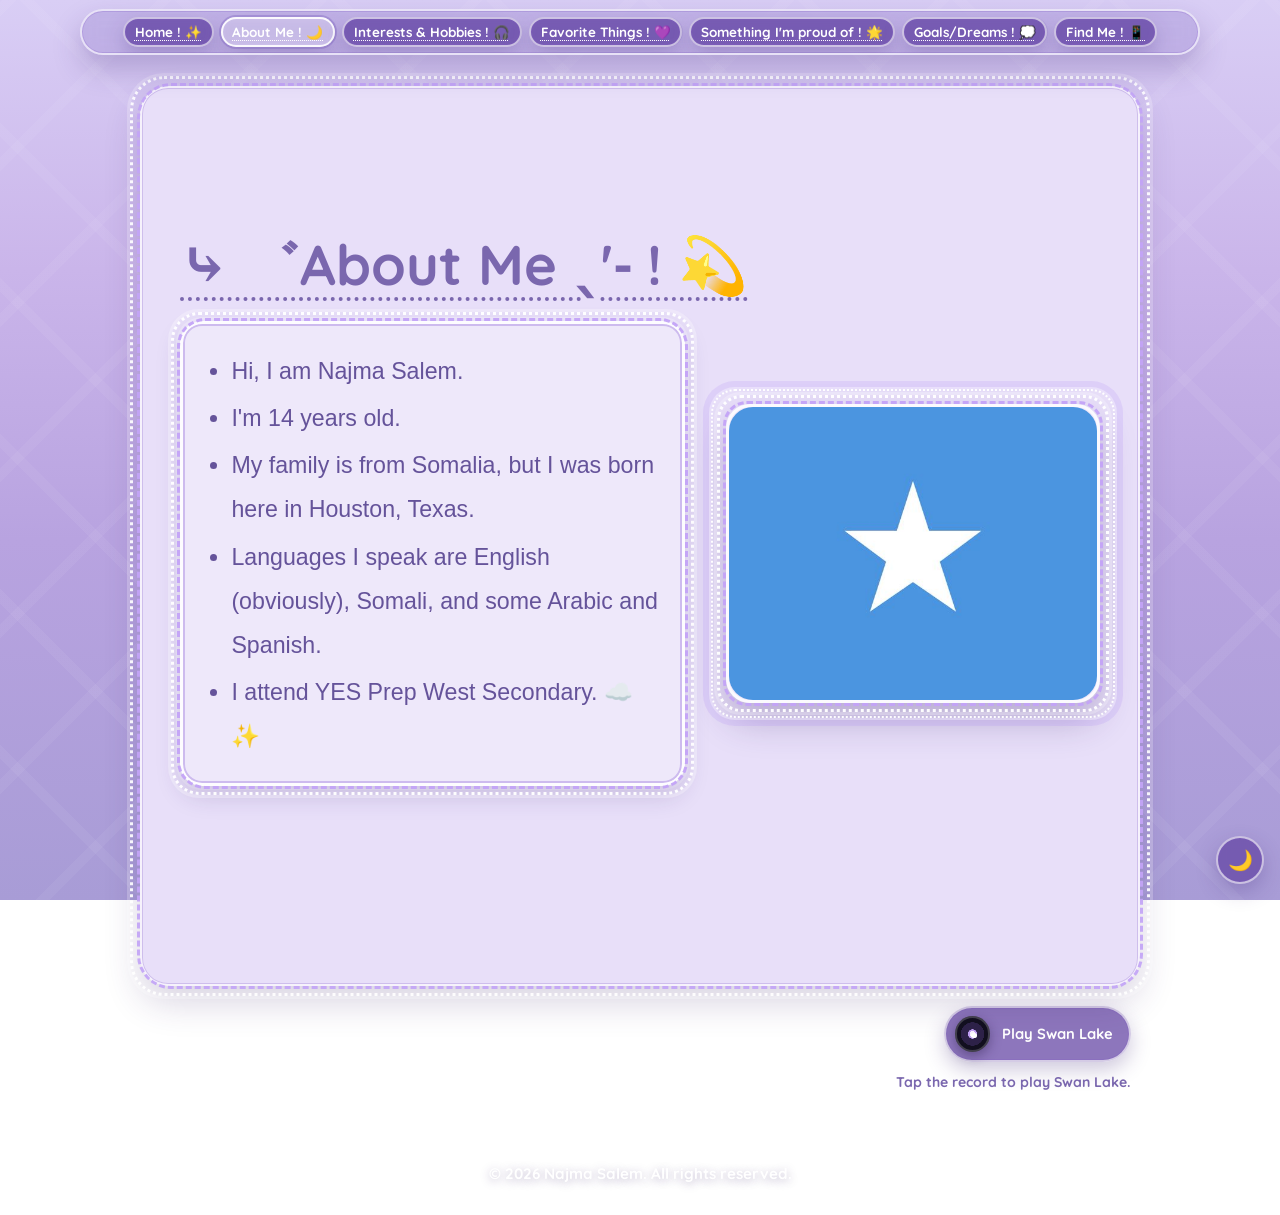
==== commit 71677e35: "Add site-wide copyright footer and refine circular image hover styles" ====
--- a/about.html
+++ b/about.html
@@ -32,11 +32,15 @@
 				<figure class="home-photo about-photo">
 					<span class="photo-lace" aria-hidden="true"></span>
 					<img src="pictures/5ta Somali.jpg" alt="Najma in Somali cultural attire" loading="lazy">
-					<figcaption class="image-caption">Me in traditional Somali clothing</figcaption>
+					<figcaption class="image-caption"> Flag of Somalia </figcaption>
 				</figure>
 			</div>
 		</section>
 	</main>
+
+	<footer class="site-footer">
+		<p>&copy; 2026 Najma Salem. All rights reserved.</p>
+	</footer>
 
 	<button id="theme-toggle" class="theme-toggle floating-theme-toggle" type="button" aria-pressed="false" aria-label="Switch to dark mode">🌙</button>
 
--- a/styles.css
+++ b/styles.css
@@ -253,6 +253,23 @@
   z-index: 2;
 }
 
+.site-footer {
+  position: relative;
+  z-index: 2;
+  width: min(1000px, calc(100% - 2rem));
+  margin: 0 auto 2rem;
+  text-align: center;
+  color: var(--white);
+  font-family: "Quicksand", "Trebuchet MS", sans-serif;
+  font-size: 0.95rem;
+  font-weight: 700;
+  text-shadow: 0 2px 10px rgba(58, 35, 105, 0.35);
+}
+
+.site-footer p {
+  margin: 0;
+}
+
 .panel {
   position: relative;
   min-height: 100vh;
@@ -390,7 +407,7 @@
   position: absolute;
   inset: -18px;
   pointer-events: none;
-  border-radius: 35px;
+  border-radius: inherit;
   border: 2px dotted rgba(255, 255, 255, 0.95);
   box-shadow:
     0 0 0 2px rgba(255, 255, 255, 0.35),
@@ -407,7 +424,7 @@
   content: "";
   position: absolute;
   pointer-events: none;
-  border-radius: 30px;
+  border-radius: inherit;
 }
 
 .home-photo::before {
@@ -426,7 +443,7 @@
   height: 100%;
   object-fit: cover;
   display: block;
-  border-radius: 20px;
+  border-radius: inherit;
 }
 
 .image-caption {
@@ -437,7 +454,7 @@
   justify-content: center;
   padding: 1.5rem 1rem;
   margin: 0;
-  border-radius: 20px;
+  border-radius: inherit;
   background: rgba(101, 61, 173, 0.92);
   color: var(--white);
   font-family: "Quicksand", "Trebuchet MS", sans-serif;
@@ -553,18 +570,22 @@
   transform: none;
 }
 
+.interests-photo:hover {
+  transform: scale(1.02);
+}
+
 .interests-photo .photo-lace {
   inset: -16px;
-  border-radius: 999px;
+  border-radius: inherit;
 }
 
 .interests-photo::before,
 .interests-photo::after {
-  border-radius: 999px;
+  border-radius: inherit;
 }
 
 .interests-photo img {
-  border-radius: 999px;
+  border-radius: inherit;
   object-position: center 30%;
 }
 
@@ -633,19 +654,23 @@
   transform: none;
 }
 
+.proud-photo:hover {
+  transform: scale(1.02);
+}
+
 .proud-photo .photo-lace {
   inset: -16px;
-  border-radius: 999px;
+  border-radius: inherit;
   background: none;
 }
 
 .proud-photo::before,
 .proud-photo::after {
-  border-radius: 999px;
+  border-radius: inherit;
 }
 
 .proud-photo img {
-  border-radius: 999px;
+  border-radius: inherit;
   object-position: center;
   mix-blend-mode: normal;
   opacity: 1;
@@ -666,22 +691,33 @@
   transform: none;
 }
 
+.favorites-photo:hover {
+  transform: scale(1.02);
+}
+
 .favorites-photo .photo-lace {
   inset: -16px;
-  border-radius: 999px;
+  border-radius: inherit;
   background: none;
 }
 
 .favorites-photo::before,
 .favorites-photo::after {
-  border-radius: 999px;
+  border-radius: inherit;
 }
 
 .favorites-photo img {
-  border-radius: 999px;
+  border-radius: inherit;
   object-position: center;
   mix-blend-mode: normal;
   opacity: 1;
+}
+
+.interests-photo .image-caption,
+.proud-photo .image-caption,
+.favorites-photo .image-caption {
+  border-radius: 50%;
+  clip-path: circle(50% at 50% 50%);
 }
 
 .panel h2 {
@@ -895,6 +931,12 @@
     padding: 2rem 0 4rem;
   }
 
+  .site-footer {
+    width: min(1000px, calc(100% - 1.25rem));
+    margin: 0 auto 6rem;
+    font-size: 0.9rem;
+  }
+
   .home-layout {
     grid-template-columns: minmax(0, 1fr) minmax(130px, 220px);
     gap: 1rem;
